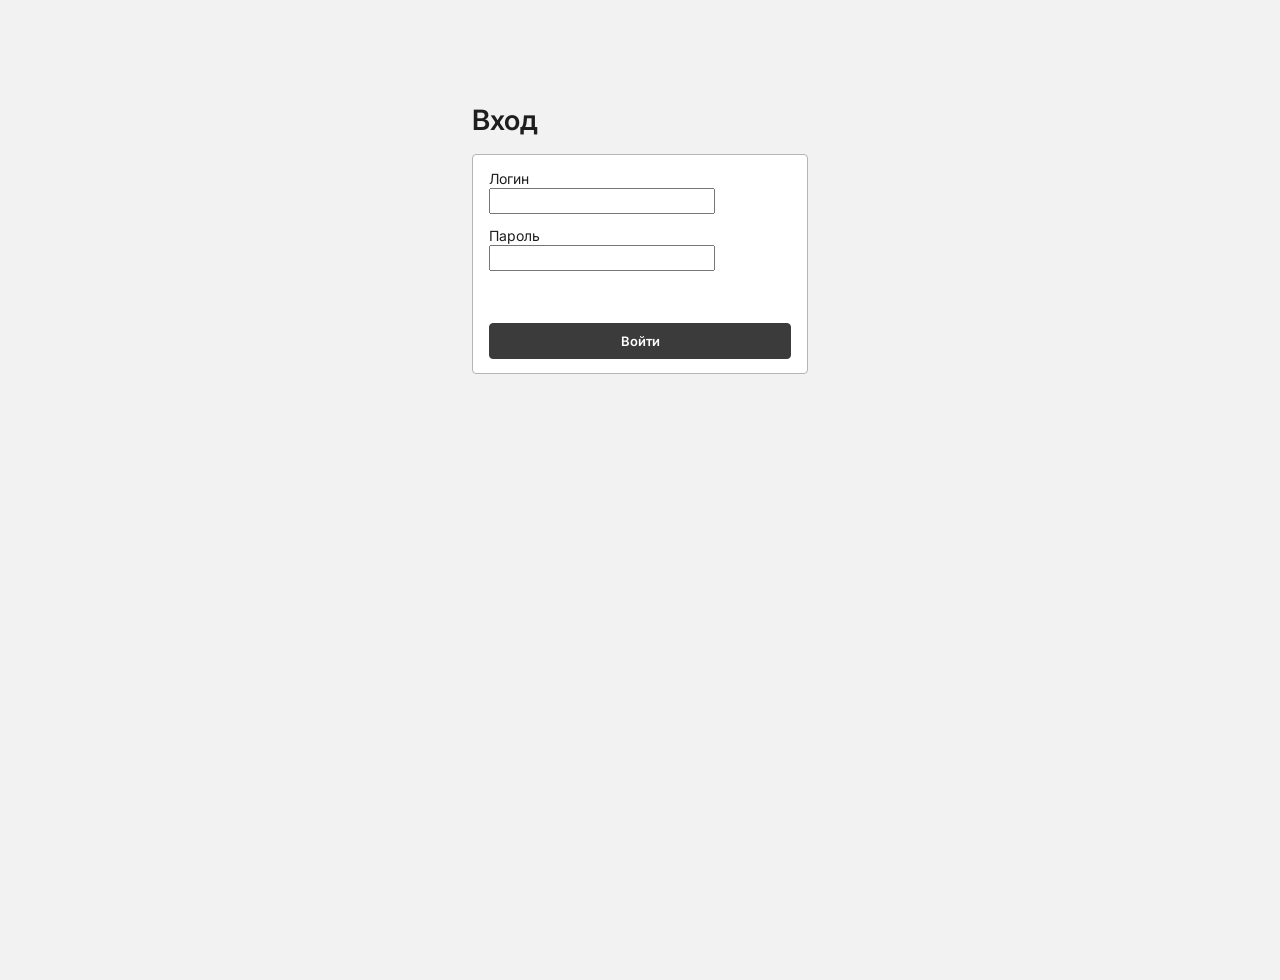
==== carriers.html @ 860aff29 "Общий шаблон сайта: шапка по ролям, вход, common.css, data.js, заготовки 6 страниц" ====
<!doctype html>
<html lang="ru">
<head>
  <meta charset="utf-8">
  <meta name="viewport" content="width=device-width, initial-scale=1">
  <title>Перевозчики — Экспедитор</title>
  <link rel="preconnect" href="https://fonts.googleapis.com">
  <link rel="preconnect" href="https://fonts.gstatic.com" crossorigin>
  <link href="https://fonts.googleapis.com/css2?family=Inter:wght@400;600&display=swap" rel="stylesheet">
  <link rel="stylesheet" href="css/common.css">
</head>
<body data-page="carriers" data-roles="logist,manager">
  <header id="app-header"></header>

  <main class="page">
    <div class="page-head">
      <h1>Перевозчики</h1>
    </div>

    <!-- Делает Ярослав. Figma: колонка 4.
         Список перевозчиков, пустая база, карточка перевозчика. -->
  </main>

  <script src="js/data.js"></script>
  <script src="js/app.js"></script>
</body>
</html>
---- css/common.css ----
/* Экспедитор — общие стили.
   Цвета и размеры сняты с серых вайрфреймов в Figma (Inter 13–14 px).
   Раздел «Компоненты» в конце — дополняет Таисия. */

:root {
  --ink: #1e1e1e;      /* основной текст */
  --mute: #666666;     /* подписи, второстепенный текст */
  --faint: #999999;    /* плейсхолдеры */
  --line: #b5b5b5;     /* рамки полей, карточек */
  --line-2: #dddddd;   /* разделители строк таблицы */
  --bg: #f2f2f2;       /* фон страницы */
  --soft: #eaeaea;     /* шапка таблицы, чипы, подсветка */
  --dark: #3b3b3b;     /* основная кнопка, активный пункт */
  --white: #ffffff;
  --radius: 4px;
  --header-h: 56px;
  --page-pad: 32px;
}

*, *::before, *::after { box-sizing: border-box; }

html, body { margin: 0; }

body {
  min-height: 100vh;
  background: var(--bg);
  color: var(--ink);
  font: 400 14px/1.4 "Inter", system-ui, -apple-system, "Segoe UI", Roboto, sans-serif;
}

h1, h2, h3 { margin: 0; font-weight: 600; }
h1 { font-size: 28px; line-height: 1.2; }
h2 { font-size: 18px; }
h3 { font-size: 15px; }

a { color: inherit; }
button, input, select, textarea { font: inherit; color: inherit; }

/* ---------- Шапка (рисует js/app.js) ---------- */

.app-header {
  position: sticky;
  top: 0;
  z-index: 10;
  display: flex;
  align-items: center;
  justify-content: space-between;
  gap: 16px;
  height: var(--header-h);
  padding: 0 var(--page-pad);
  background: var(--white);
  border-bottom: 1px solid var(--line);
}

.app-header__left { display: flex; align-items: center; gap: 28px; height: 100%; }

.brand {
  display: flex;
  align-items: center;
  gap: 8px;
  font-size: 16px;
  font-weight: 600;
  text-decoration: none;
}

.menu { display: flex; gap: 20px; height: 100%; }

.menu__item {
  display: flex;
  align-items: center;
  padding: 0 2px;
  border-bottom: 2px solid transparent;
  text-decoration: none;
}
.menu__item:hover { border-bottom-color: var(--line); }
.menu__item.is-active { font-weight: 600; border-bottom-color: var(--dark); }

.app-header__right { display: flex; align-items: center; gap: 16px; }
.user { display: flex; flex-direction: column; font-size: 13px; line-height: 1.2; }
.user__name { font-weight: 600; }
.user__role { font-size: 12px; color: var(--mute); }

.logout {
  padding: 0;
  border: 0;
  background: none;
  font-size: 13px;
  font-weight: 600;
  cursor: pointer;
}

/* ---------- Каркас страницы ---------- */

.page {
  max-width: 1280px;
  margin: 0 auto;
  padding: 24px var(--page-pad);
  display: flex;
  flex-direction: column;
  gap: 16px;
}

.page-head {
  display: flex;
  align-items: center;
  justify-content: space-between;
  gap: 16px;
  flex-wrap: wrap;
}

.crumbs { display: flex; gap: 6px; font-size: 13px; color: var(--mute); }
.crumbs a { text-decoration: none; }
.crumbs a:hover { text-decoration: underline; }
.crumbs__sep { color: var(--faint); }
.crumbs__current { color: var(--ink); font-weight: 600; }

.card {
  background: var(--white);
  border: 1px solid var(--line);
  border-radius: var(--radius);
  padding: 14px 16px;
}

.muted { color: var(--mute); }

/* Базовая кнопка — нужна уже в шаблоне. Остальные варианты — у Таисии. */
.btn {
  display: inline-flex;
  align-items: center;
  justify-content: center;
  gap: 6px;
  height: 36px;
  padding: 0 16px;
  border: 1px solid var(--line);
  border-radius: var(--radius);
  background: var(--white);
  font-size: 13px;
  font-weight: 600;
  cursor: pointer;
  text-decoration: none;
}
.btn:hover { border-color: var(--dark); }
.btn--primary { background: var(--dark); border-color: var(--dark); color: var(--white); }
.btn--primary:hover { background: #222222; }
.btn:disabled { opacity: .5; cursor: not-allowed; }

:focus-visible { outline: 2px solid var(--dark); outline-offset: 2px; }

/* ---------- Узкий экран (телефон) ---------- */

@media (max-width: 720px) {
  :root { --page-pad: 16px; }
  .app-header { height: auto; flex-wrap: wrap; padding-top: 8px; padding-bottom: 8px; }
  .app-header__left { flex-wrap: wrap; gap: 12px; }
  .menu { height: 40px; }
  h1 { font-size: 22px; }
}

/* ==========================================================
   Компоненты — Таисия
   (поля ввода и ошибки, чипы статусов, вкладки, таблица,
    модалка и затемнение, поповер, пустые состояния)
   ========================================================== */
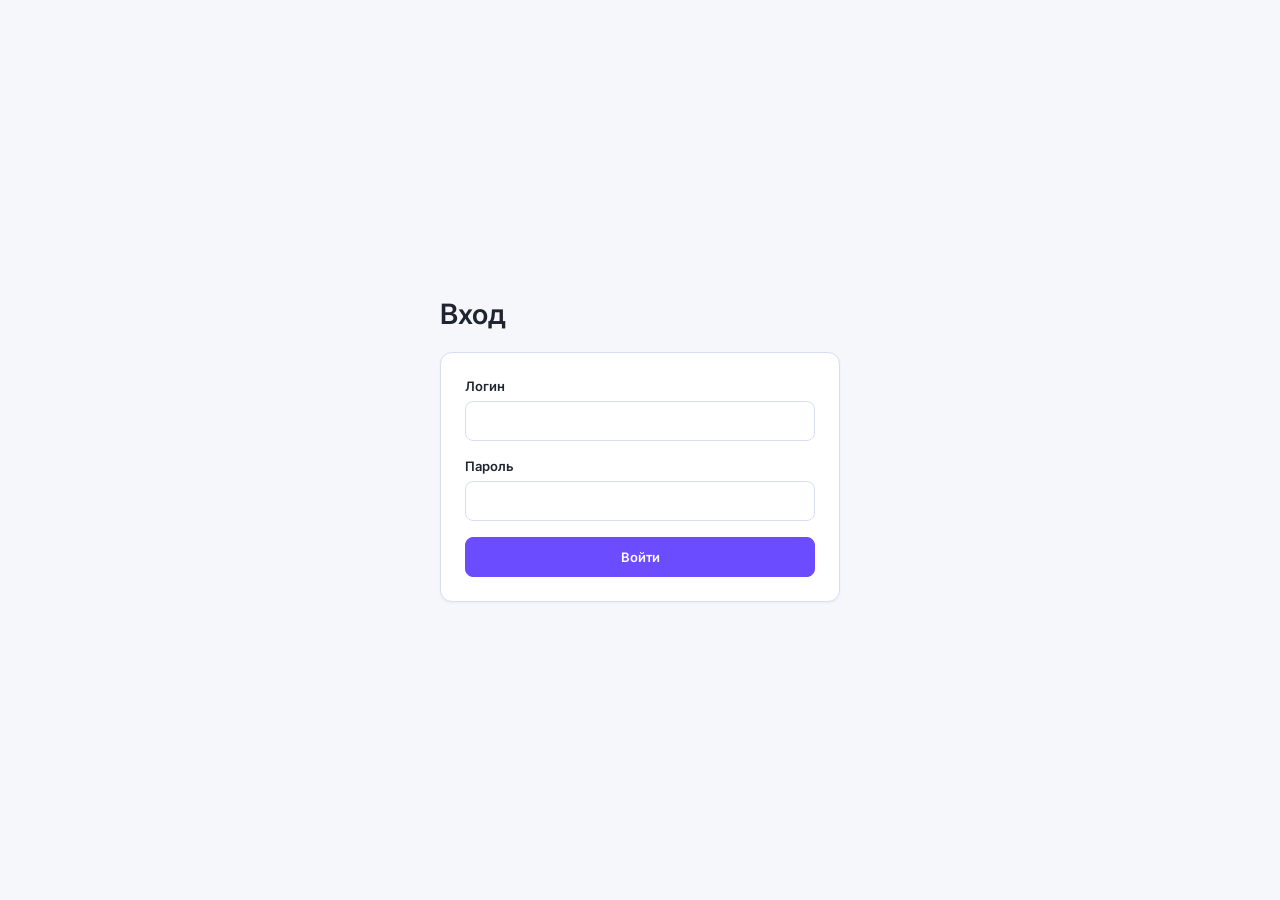
==== commit 62a96f89: "Карточка заявки связана с логикой подбора, страница «Перевозчики», вход по сохранённым сотрудникам" ====
--- a/carriers.html
+++ b/carriers.html
@@ -8,20 +8,334 @@
   <link rel="preconnect" href="https://fonts.gstatic.com" crossorigin>
   <link href="https://fonts.googleapis.com/css2?family=Inter:wght@400;600&display=swap" rel="stylesheet">
   <link rel="stylesheet" href="css/common.css">
+  <style>
+    .visually-hidden { position: absolute; width: 1px; height: 1px; padding: 0; margin: -1px; overflow: hidden; clip: rect(0, 0, 0, 0); white-space: nowrap; border: 0; }
+    .carriers-tools { display: flex; gap: 12px; flex-wrap: wrap; }
+    .search-field { position: relative; flex: 1 1 360px; max-width: 520px; }
+    .search-field svg { position: absolute; top: 50%; left: 12px; transform: translateY(-50%); pointer-events: none; }
+    .search-field input, .carriers-tools select { height: 38px; border: 1px solid var(--line); border-radius: var(--radius); background: var(--white); }
+    .search-field input { width: 100%; padding: 0 12px 0 38px; }
+    .carriers-tools select { min-width: 190px; padding: 0 32px 0 12px; }
+    .search-field input:hover, .carriers-tools select:hover { border-color: var(--dark); }
+    .list-card { padding: 0; overflow: hidden; }
+    .table-scroll { overflow-x: auto; }
+    .carriers-table { width: 100%; min-width: 900px; border-collapse: collapse; table-layout: fixed; }
+    .carriers-table th { padding: 11px 14px; background: var(--soft); color: var(--mute); font-size: 12px; font-weight: 600; text-align: left; }
+    .carriers-table th[data-sort] { cursor: pointer; }
+    .carriers-table td { padding: 13px 14px; border-top: 1px solid var(--line-2); vertical-align: middle; font-variant-numeric: tabular-nums; }
+    .carriers-table tbody tr { cursor: pointer; }
+    .carriers-table tbody tr:hover { background: #f8f8f8; }
+    .carriers-table tbody tr:focus-visible { outline-offset: -2px; }
+    .carrier-name { font-weight: 600; }
+    .cell-secondary { display: block; margin-top: 2px; color: var(--mute); font-size: 12px; }
+    .claims { display: inline-flex; align-items: center; gap: 6px; white-space: nowrap; }
+    .claims::before { content: ""; width: 8px; height: 8px; border-radius: 50%; background: var(--line); }
+    .claims--good::before { background: var(--success); }
+    .claims--mid::before { background: var(--accent); }
+    .claims--bad::before { background: var(--danger); }
+    .empty-state { padding: 64px 24px; text-align: center; }
+    .empty-state h2 { margin-bottom: 6px; }
+    .empty-state p { margin: 0 auto; max-width: 52ch; color: var(--mute); }
+    .updated { color: var(--mute); font-size: 13px; }
+
+    .carrier-head { display: flex; align-items: center; gap: 12px; flex-wrap: wrap; }
+    .kv-grid { display: grid; grid-template-columns: repeat(auto-fit, minmax(180px, 1fr)); gap: 0; border: 1px solid var(--line-2); border-radius: var(--radius); }
+    .kv { padding: 12px 14px; border-right: 1px solid var(--line-2); }
+    .kv:last-child { border-right: 0; }
+    .kv__label { color: var(--mute); font-size: 12px; }
+    .kv__value { margin-top: 2px; font-weight: 600; }
+    .card-section { display: flex; flex-direction: column; gap: 12px; }
+
+    @media (max-width: 720px) {
+      .carriers-tools { flex-direction: column; }
+      .search-field { flex-basis: auto; max-width: none; }
+      .carriers-tools select { width: 100%; }
+      .kv { border-right: 0; border-bottom: 1px solid var(--line-2); }
+      .kv:last-child { border-bottom: 0; }
+    }
+  </style>
 </head>
 <body data-page="carriers" data-roles="logist,manager">
   <header id="app-header"></header>
 
   <main class="page">
-    <div class="page-head">
-      <h1>Перевозчики</h1>
+    <!-- Список перевозчиков -->
+    <div id="list-view">
+      <div class="page" style="padding: 0; gap: 16px;">
+        <div class="page-head">
+          <div>
+            <h1>Перевозчики</h1>
+            <div class="updated" id="carriers-updated"></div>
+          </div>
+        </div>
+
+        <div class="carriers-tools" id="carriers-tools">
+          <label class="search-field">
+            <span class="visually-hidden">Поиск по названию, ИНН или телефону</span>
+            <svg width="16" height="16" viewBox="0 0 16 16" fill="none" aria-hidden="true"><circle cx="7" cy="7" r="4.75" stroke="#666" stroke-width="1.5"/><path d="m10.5 10.5 3 3" stroke="#666" stroke-width="1.5" stroke-linecap="round"/></svg>
+            <input id="carrier-search" type="search" placeholder="Название, ИНН или телефон" autocomplete="off">
+          </label>
+          <label>
+            <span class="visually-hidden">Фильтр по типу машины</span>
+            <select id="truck-filter"><option value="">Все типы машин</option></select>
+          </label>
+        </div>
+
+        <section class="card list-card" aria-label="Перевозчики из вашей базы">
+          <div class="table-scroll" id="table-wrap">
+            <table class="carriers-table">
+              <thead>
+                <tr>
+                  <th style="width: 24%">Перевозчик</th>
+                  <th style="width: 18%">Телефон</th>
+                  <th style="width: 20%">Типы машин</th>
+                  <th style="width: 10%" data-sort="trips" title="Сортировать по числу рейсов">Рейсов<span class="sort-mark"></span></th>
+                  <th style="width: 14%" data-sort="claims" title="Доля рейсов с претензиями. Сортировать">Претензии<span class="sort-mark"></span></th>
+                  <th style="width: 14%">Последний рейс</th>
+                </tr>
+              </thead>
+              <tbody id="carriers-body"></tbody>
+            </table>
+          </div>
+
+          <div class="empty-state" id="empty-filter" hidden>
+            <h2>Ничего не найдено</h2>
+            <p>Измените запрос или тип машины.</p>
+          </div>
+
+          <div class="empty-state" id="empty-base" hidden>
+            <h2>Перевозчиков пока нет</h2>
+            <p>Базу перевозчиков загружает администратор из файла CSV или XLSX. Пока она пустая, подбор ищет предложения только на ATI.SU.</p>
+          </div>
+        </section>
+      </div>
     </div>
 
-    <!-- Делает Ярослав. Figma: колонка 4.
-         Список перевозчиков, пустая база, карточка перевозчика. -->
+    <!-- Карточка перевозчика: carriers.html?id=1 -->
+    <div id="card-view" hidden>
+      <div class="page" style="padding: 0; gap: 16px;">
+        <nav id="crumbs"></nav>
+        <div class="carrier-head">
+          <h1 id="carrier-title">Перевозчик</h1>
+          <span class="badge badge--verified" id="carrier-verified" hidden>Проверенный</span>
+        </div>
+
+        <section class="card card-section" aria-labelledby="contacts-title">
+          <h3 id="contacts-title">Данные перевозчика</h3>
+          <div class="kv-grid">
+            <div class="kv"><div class="kv__label">ИНН</div><div class="kv__value" id="c-inn">-</div></div>
+            <div class="kv"><div class="kv__label">Телефон</div><div class="kv__value" id="c-phone">-</div></div>
+            <div class="kv"><div class="kv__label">Типы машин</div><div class="kv__value" id="c-types">-</div></div>
+            <div class="kv"><div class="kv__label">Источник</div><div class="kv__value">Наша база</div></div>
+          </div>
+        </section>
+
+        <section class="card card-section" aria-labelledby="stats-title">
+          <h3 id="stats-title">Работа с нашей компанией</h3>
+          <div class="kv-grid">
+            <div class="kv"><div class="kv__label">Выполнено рейсов</div><div class="kv__value" id="c-trips">-</div></div>
+            <div class="kv"><div class="kv__label">Рейсов с претензиями</div><div class="kv__value" id="c-claims">-</div></div>
+            <div class="kv"><div class="kv__label">Доля претензий</div><div class="kv__value" id="c-share">-</div></div>
+            <div class="kv"><div class="kv__label">Последний рейс</div><div class="kv__value" id="c-last">-</div></div>
+          </div>
+        </section>
+
+        <section class="card list-card" aria-labelledby="history-title">
+          <div style="padding: 14px 16px 12px;">
+            <h3 id="history-title">Заявки с этим перевозчиком</h3>
+            <div class="updated">История пополняется после каждой закрытой заявки</div>
+          </div>
+          <div class="table-scroll" id="history-wrap">
+            <table class="carriers-table" style="min-width: 640px;">
+              <thead>
+                <tr>
+                  <th style="width: 12%">№</th>
+                  <th style="width: 38%">Маршрут</th>
+                  <th style="width: 16%">Дата загрузки</th>
+                  <th style="width: 16%">Ставка</th>
+                  <th style="width: 18%">Статус</th>
+                </tr>
+              </thead>
+              <tbody id="history-body"></tbody>
+            </table>
+          </div>
+          <div class="empty-state" id="history-empty" hidden style="padding: 32px 24px;">
+            <p>Заявок с этим перевозчиком в системе пока нет.</p>
+          </div>
+        </section>
+      </div>
+    </div>
   </main>
 
   <script src="js/data.js"></script>
   <script src="js/app.js"></script>
+  <script>
+    (function () {
+      var params = new URLSearchParams(location.search);
+      // Для показа на защите: carriers.html?demo=empty — пустая база
+      var carriers = params.get('demo') === 'empty' ? [] : Exp.load('carriers').filter(function (c) { return c.source === 'own'; });
+      var esc = Exp.escapeHtml;
+      var sort = { key: null, dir: 'desc' };
+
+      var statusClass = {
+        new: 'status-chip--new', in_work: 'status-chip--in-work', carrier_chosen: 'status-chip--carrier',
+        closed: 'status-chip--closed', cancelled: 'status-chip--cancelled', lost: 'status-chip--lost'
+      };
+
+      function el(id) { return document.getElementById(id); }
+
+      // Доля рейсов с претензиями — сравнимый показатель вместо «хорошая / средняя / плохая»
+      function claimsInfo(c) {
+        var trips = Number(c.trips) || 0, claims = Number(c.claims) || 0;
+        if (!trips) return { share: null, text: 'нет истории', level: '' };
+        var share = claims / trips;
+        var level = claims === 0 ? 'good' : share <= 0.15 ? 'mid' : 'bad';
+        var pct = Math.round(share * 1000) / 10;
+        return { share: share, text: pct.toLocaleString('ru-RU') + '% · ' + claims + ' из ' + trips, level: level };
+      }
+
+      function dateTime(iso) {
+        return Exp.date(iso) + (iso.length > 10 ? ' ' + iso.slice(11, 16) : '');
+      }
+
+      function updatedAt() {
+        var imports = null;
+        try { imports = JSON.parse(localStorage.getItem('exp_admin_imports')); } catch (e) { }
+        var last = imports && imports.length ? imports[0].at : DATA.carriersUpdatedAt;
+        return last ? 'Данные обновлены: ' + dateTime(last) : '';
+      }
+
+      /* ---------- список ---------- */
+      function filtered() {
+        var q = el('carrier-search').value.trim().toLowerCase();
+        var type = el('truck-filter').value;
+        var list = carriers.filter(function (c) {
+          var hay = (c.name + ' ' + (c.inn || '') + ' ' + (c.phone || '')).toLowerCase();
+          return (!q || hay.indexOf(q) !== -1) && (!type || (c.truckTypes || []).indexOf(type) !== -1);
+        });
+        if (sort.key) {
+          var val = sort.key === 'trips'
+            ? function (c) { return Number(c.trips) || 0; }
+            // Без истории — в конец списка при любом направлении
+            : function (c) { var s = claimsInfo(c).share; return s === null ? (sort.dir === 'asc' ? 2 : -1) : s; };
+          var k = sort.dir === 'asc' ? 1 : -1;
+          list = list.slice().sort(function (a, b) { return k * (val(a) - val(b)); });
+        }
+        return list;
+      }
+
+      function rowHtml(c) {
+        var ci = claimsInfo(c);
+        return '<tr tabindex="0" data-id="' + c.id + '" aria-label="Открыть карточку: ' + esc(c.name) + '">' +
+          '<td><span class="carrier-name">' + esc(c.name) + '</span>' +
+            '<span class="cell-secondary">' + (c.inn ? 'ИНН ' + esc(c.inn) : 'ИНН не указан') + '</span></td>' +
+          '<td style="white-space: nowrap;">' + esc(c.phone || 'нет данных') + '</td>' +
+          '<td>' + esc((c.truckTypes || []).join(', ')) + '</td>' +
+          '<td>' + (Number(c.trips) || 0) + '</td>' +
+          '<td><span class="claims' + (ci.level ? ' claims--' + ci.level : '') + '">' + esc(ci.text) + '</span></td>' +
+          '<td>' + (c.lastTrip ? Exp.date(c.lastTrip) : '—') + '</td>' +
+        '</tr>';
+      }
+
+      function renderList() {
+        var list = filtered();
+        el('carriers-body').innerHTML = list.map(rowHtml).join('');
+        el('table-wrap').hidden = !list.length;
+        el('empty-base').hidden = carriers.length > 0;
+        el('empty-filter').hidden = !carriers.length || list.length > 0;
+        el('carriers-tools').hidden = !carriers.length;
+        Array.prototype.forEach.call(document.querySelectorAll('[data-sort]'), function (th) {
+          var on = th.getAttribute('data-sort') === sort.key;
+          th.setAttribute('aria-sort', on ? (sort.dir === 'asc' ? 'ascending' : 'descending') : 'none');
+          th.querySelector('.sort-mark').textContent = on ? (sort.dir === 'asc' ? ' ↑' : ' ↓') : '';
+        });
+      }
+
+      function initList() {
+        el('carriers-updated').textContent = carriers.length ? updatedAt() : '';
+        var types = [];
+        carriers.forEach(function (c) { (c.truckTypes || []).forEach(function (t) { if (types.indexOf(t) === -1) types.push(t); }); });
+        DATA.truckTypes.concat(types).filter(function (t, i, all) { return all.indexOf(t) === i && types.indexOf(t) !== -1; })
+          .forEach(function (t) {
+            var o = document.createElement('option');
+            o.value = t; o.textContent = t;
+            el('truck-filter').appendChild(o);
+          });
+
+        el('carrier-search').addEventListener('input', renderList);
+        el('truck-filter').addEventListener('change', renderList);
+        Array.prototype.forEach.call(document.querySelectorAll('[data-sort]'), function (th) {
+          th.addEventListener('click', function () {
+            var key = th.getAttribute('data-sort');
+            // Рейсы — от большего, претензии — от меньшей доли
+            if (sort.key === key) sort.dir = sort.dir === 'asc' ? 'desc' : 'asc';
+            else sort.dir = key === 'trips' ? 'desc' : 'asc';
+            sort.key = key;
+            renderList();
+          });
+        });
+
+        function open(row) { location.href = 'carriers.html?id=' + row.getAttribute('data-id'); }
+        el('carriers-body').addEventListener('click', function (e) {
+          var row = e.target.closest('tr'); if (row) open(row);
+        });
+        el('carriers-body').addEventListener('keydown', function (e) {
+          var row = e.target.closest('tr');
+          if (row && (e.key === 'Enter' || e.key === ' ')) { e.preventDefault(); open(row); }
+        });
+        renderList();
+      }
+
+      /* ---------- карточка ---------- */
+      function initCard(id) {
+        var c = Exp.load('carriers').filter(function (x) { return x.id === id; })[0];
+        el('list-view').hidden = true;
+        el('card-view').hidden = false;
+        if (!c) {
+          Exp.crumbs([['Перевозчики', 'carriers.html'], ['Перевозчик не найден']]);
+          el('carrier-title').textContent = 'Перевозчик не найден';
+          Array.prototype.forEach.call(document.querySelectorAll('#card-view section'), function (s) { s.hidden = true; });
+          return;
+        }
+        Exp.crumbs([['Перевозчики', 'carriers.html'], [c.name]]);
+        document.title = c.name + ' — Экспедитор';
+        var ci = claimsInfo(c);
+        el('carrier-title').textContent = c.name;
+        // Как в подборе: «Проверенный» — от 5 рейсов и доля претензий не больше 15%
+        el('carrier-verified').hidden = !((Number(c.trips) || 0) >= 5 && ci.level !== 'bad');
+        el('c-inn').textContent = c.inn || 'не указан';
+        el('c-phone').textContent = c.phone || 'нет данных';
+        el('c-types').textContent = (c.truckTypes || []).join(', ') || 'нет данных';
+        el('c-trips').textContent = String(Number(c.trips) || 0);
+        el('c-claims').textContent = c.trips ? String(Number(c.claims) || 0) : 'нет данных';
+        el('c-share').textContent = ci.share === null ? 'нет истории' : ci.text.split(' · ')[0];
+        el('c-last').textContent = c.lastTrip ? Exp.date(c.lastTrip) : 'рейсов ещё не было';
+
+        var orders = Exp.load('orders').filter(function (o) { return o.carrierId === c.id; })
+          .sort(function (a, b) { return a.loadDate < b.loadDate ? 1 : -1; });
+        el('history-body').innerHTML = orders.map(function (o) {
+          return '<tr tabindex="0" data-order="' + o.id + '" aria-label="Открыть заявку №' + o.id + '">' +
+            '<td>' + o.id + '</td>' +
+            '<td><span class="carrier-name">' + esc(o.from + ' → ' + o.to) + '</span></td>' +
+            '<td>' + Exp.date(o.loadDate) + '</td>' +
+            '<td>' + (o.carrierRate ? Exp.money(o.carrierRate) : '—') + '</td>' +
+            '<td><span class="status-chip ' + (statusClass[o.status] || '') + '">' + esc(DATA.statuses[o.status]) + '</span></td>' +
+          '</tr>';
+        }).join('');
+        el('history-wrap').hidden = !orders.length;
+        el('history-empty').hidden = orders.length > 0;
+        el('history-body').addEventListener('click', function (e) {
+          var row = e.target.closest('tr'); if (row) location.href = 'order.html?id=' + row.getAttribute('data-order');
+        });
+        el('history-body').addEventListener('keydown', function (e) {
+          var row = e.target.closest('tr');
+          if (row && e.key === 'Enter') location.href = 'order.html?id=' + row.getAttribute('data-order');
+        });
+      }
+
+      var id = Number(params.get('id'));
+      if (id) initCard(id); else initList();
+    })();
+  </script>
 </body>
 </html>
--- a/css/common.css
+++ b/css/common.css
@@ -1,24 +1,45 @@
-/* Экспедитор — общие стили.
-   Цвета и размеры сняты с серых вайрфреймов в Figma (Inter 13–14 px).
-   Раздел «Компоненты» в конце — дополняет Таисия. */
+
+/* Экспедитор - общие стили.
+   Светло-серый фон, фиолетовый основной акцент, оранжевый*/
 
 :root {
-  --ink: #1e1e1e;      /* основной текст */
-  --mute: #666666;     /* подписи, второстепенный текст */
-  --faint: #999999;    /* плейсхолдеры */
-  --line: #b5b5b5;     /* рамки полей, карточек */
-  --line-2: #dddddd;   /* разделители строк таблицы */
-  --bg: #f2f2f2;       /* фон страницы */
-  --soft: #eaeaea;     /* шапка таблицы, чипы, подсветка */
-  --dark: #3b3b3b;     /* основная кнопка, активный пункт */
+  --ink: #1f2430;
+  --mute: #737b91;
+  --faint: #98a0b5;
+  --line: #d8deef;
+  --line-2: #e9ecf5;
+  --bg: #f6f7fb;
+  --soft: #f3f4f8;
   --white: #ffffff;
-  --radius: 4px;
+
+  --primary: #6c4cff;
+  --primary-hover: #5838ed;
+  --primary-soft: #f1edff;
+
+  --accent: #f59e0b;
+  --accent-soft: #fff4df;
+
+  --success: #2fa36b;
+  --success-soft: #eaf8f0;
+
+  --danger: #e34d59;
+  --danger-soft: #fff0f1;
+
+  --warning: #e79518;
+  --warning-soft: #fff6df;
+
+  /* Совместимость со страницами, которые уже используют --dark. */
+  --dark: var(--primary);
+
+  --radius: 8px;
+  --radius-lg: 12px;
   --header-h: 56px;
   --page-pad: 32px;
+  --shadow-sm: 0 1px 3px rgba(28, 35, 55, .05);
+  --shadow-md: 0 14px 36px rgba(34, 27, 80, .14);
 }
 
 *, *::before, *::after { box-sizing: border-box; }
-
 html, body { margin: 0; }
 
 body {
@@ -32,16 +53,31 @@
 h1 { font-size: 28px; line-height: 1.2; }
 h2 { font-size: 18px; }
 h3 { font-size: 15px; }
-
+p { margin: 0; }
 a { color: inherit; }
 button, input, select, textarea { font: inherit; color: inherit; }
-
-/* ---------- Шапка (рисует js/app.js) ---------- */
+button { -webkit-tap-highlight-color: transparent; }
+
+[hidden], .is-hidden { display: none !important; }
+
+.visually-hidden {
+  position: absolute;
+  width: 1px;
+  height: 1px;
+  padding: 0;
+  margin: -1px;
+  overflow: hidden;
+  clip: rect(0, 0, 0, 0);
+  white-space: nowrap;
+  border: 0;
+}
+
+/* ---------- Шапка ---------- */
 
 .app-header {
   position: sticky;
   top: 0;
-  z-index: 10;
+  z-index: 50;
   display: flex;
   align-items: center;
   justify-content: space-between;
@@ -49,10 +85,15 @@
   height: var(--header-h);
   padding: 0 var(--page-pad);
   background: var(--white);
-  border-bottom: 1px solid var(--line);
-}
-
-.app-header__left { display: flex; align-items: center; gap: 28px; height: 100%; }
+  border-bottom: 1px solid var(--line-2);
+}
+
+.app-header__left {
+  display: flex;
+  align-items: center;
+  gap: 28px;
+  height: 100%;
+}
 
 .brand {
   display: flex;
@@ -63,27 +104,57 @@
   text-decoration: none;
 }
 
-.menu { display: flex; gap: 20px; height: 100%; }
+.brand svg path,
+.brand svg circle { stroke: var(--primary); }
+
+.menu {
+  display: flex;
+  gap: 20px;
+  height: 100%;
+}
 
 .menu__item {
   display: flex;
   align-items: center;
   padding: 0 2px;
   border-bottom: 2px solid transparent;
+  color: #394056;
   text-decoration: none;
 }
-.menu__item:hover { border-bottom-color: var(--line); }
-.menu__item.is-active { font-weight: 600; border-bottom-color: var(--dark); }
-
-.app-header__right { display: flex; align-items: center; gap: 16px; }
-.user { display: flex; flex-direction: column; font-size: 13px; line-height: 1.2; }
+
+.menu__item:hover {
+  color: var(--primary);
+  border-bottom-color: #d8d0ff;
+}
+
+.menu__item.is-active {
+  color: var(--primary);
+  font-weight: 600;
+  border-bottom-color: var(--primary);
+}
+
+.app-header__right {
+  display: flex;
+  align-items: center;
+  gap: 16px;
+}
+
+.user {
+  display: flex;
+  flex-direction: column;
+  font-size: 13px;
+  line-height: 1.2;
+}
+
 .user__name { font-weight: 600; }
 .user__role { font-size: 12px; color: var(--mute); }
 
 .logout {
-  padding: 0;
+  padding: 0 0 0 16px;
   border: 0;
+  border-left: 1px solid var(--line-2);
   background: none;
+  color: var(--primary);
   font-size: 13px;
   font-weight: 600;
   cursor: pointer;
@@ -94,7 +165,7 @@
 .page {
   max-width: 1280px;
   margin: 0 auto;
-  padding: 24px var(--page-pad);
+  padding: 24px var(--page-pad) 40px;
   display: flex;
   flex-direction: column;
   gap: 16px;
@@ -108,8 +179,20 @@
   flex-wrap: wrap;
 }
 
-.crumbs { display: flex; gap: 6px; font-size: 13px; color: var(--mute); }
-.crumbs a { text-decoration: none; }
+.crumbs {
+  display: flex;
+  align-items: center;
+  gap: 6px;
+  min-height: 20px;
+  font-size: 13px;
+  color: var(--mute);
+}
+
+.crumbs a {
+  color: var(--primary);
+  text-decoration: none;
+}
+
 .crumbs a:hover { text-decoration: underline; }
 .crumbs__sep { color: var(--faint); }
 .crumbs__current { color: var(--ink); font-weight: 600; }
@@ -117,47 +200,662 @@
 .card {
   background: var(--white);
   border: 1px solid var(--line);
-  border-radius: var(--radius);
-  padding: 14px 16px;
+  border-radius: var(--radius-lg);
+  padding: 16px;
+  box-shadow: var(--shadow-sm);
 }
 
 .muted { color: var(--mute); }
 
-/* Базовая кнопка — нужна уже в шаблоне. Остальные варианты — у Таисии. */
+/* ---------- Кнопки ---------- */
+
 .btn {
   display: inline-flex;
   align-items: center;
   justify-content: center;
-  gap: 6px;
-  height: 36px;
+  gap: 7px;
+  min-height: 36px;
   padding: 0 16px;
   border: 1px solid var(--line);
   border-radius: var(--radius);
   background: var(--white);
+  color: var(--ink);
   font-size: 13px;
   font-weight: 600;
   cursor: pointer;
   text-decoration: none;
-}
-.btn:hover { border-color: var(--dark); }
-.btn--primary { background: var(--dark); border-color: var(--dark); color: var(--white); }
-.btn--primary:hover { background: #222222; }
-.btn:disabled { opacity: .5; cursor: not-allowed; }
-
-:focus-visible { outline: 2px solid var(--dark); outline-offset: 2px; }
-
-/* ---------- Узкий экран (телефон) ---------- */
+  transition: border-color .15s ease, background .15s ease, color .15s ease, transform .15s ease;
+}
+
+.btn:hover {
+  border-color: #b7bfe0;
+  background: #fbfbfe;
+}
+
+.btn:active { transform: translateY(1px); }
+
+.btn--primary {
+  background: var(--primary);
+  border-color: var(--primary);
+  color: var(--white);
+}
+
+.btn--primary:hover {
+  background: var(--primary-hover);
+  border-color: var(--primary-hover);
+}
+
+.btn--danger {
+  color: var(--danger);
+  border-color: #f1bdc2;
+  background: var(--white);
+}
+
+.btn--danger:hover {
+  background: var(--danger-soft);
+  border-color: #eca4aa;
+}
+
+.btn--warning {
+  color: #7b4a00;
+  border-color: #f3cf88;
+  background: var(--accent-soft);
+}
+
+.btn--ghost {
+  border-color: transparent;
+  background: transparent;
+  color: var(--primary);
+}
+
+.btn--sm {
+  min-height: 30px;
+  padding: 0 11px;
+  font-size: 12px;
+}
+
+.btn:disabled {
+  opacity: .5;
+  cursor: not-allowed;
+  transform: none;
+}
+
+:focus-visible {
+  outline: 2px solid var(--primary);
+  outline-offset: 2px;
+}
+
+/* ==========================================================
+   Компоненты - Таисия
+   ========================================================== */
+
+/* ---------- Поля ввода и ошибки ---------- */
+
+.field {
+  display: flex;
+  flex-direction: column;
+  gap: 6px;
+}
+
+.field__label {
+  font-size: 13px;
+  font-weight: 600;
+}
+
+.field__required { color: var(--danger); }
+
+.field__control {
+  width: 100%;
+  min-height: 38px;
+  padding: 8px 11px;
+  border: 1px solid var(--line);
+  border-radius: var(--radius);
+  background: var(--white);
+  outline: none;
+  transition: border-color .15s ease, box-shadow .15s ease;
+}
+
+textarea.field__control {
+  min-height: 94px;
+  resize: vertical;
+}
+
+.field__control:hover { border-color: #b8c1df; }
+
+.field__control:focus {
+  border-color: var(--primary);
+  box-shadow: 0 0 0 3px rgba(108, 76, 255, .11);
+}
+
+.field__control::placeholder { color: var(--faint); }
+
+.field__hint {
+  color: var(--faint);
+  font-size: 12px;
+}
+
+.field__error {
+  display: none;
+  color: var(--danger);
+  font-size: 12px;
+  line-height: 1.3;
+}
+
+.field.is-error .field__control,
+.field__control[aria-invalid="true"] {
+  border-color: var(--danger);
+  background: #fffdfd;
+}
+
+.field.is-error .field__error,
+.field__control[aria-invalid="true"] ~ .field__error {
+  display: block;
+}
+
+/* ---------- Чипы статусов ---------- */
+
+.status,
+.status-chip {
+  display: inline-flex;
+  align-items: center;
+  gap: 6px;
+  min-height: 24px;
+  padding: 3px 9px;
+  border-radius: 999px;
+  background: var(--soft);
+  color: #555d72;
+  font-size: 12px;
+  font-weight: 600;
+  white-space: nowrap;
+}
+
+.status-chip--new { background: #f0f1f5; color: #5f6678; }
+.status-chip--in-work { background: var(--primary-soft); color: var(--primary); }
+.status-chip--carrier { background: var(--accent-soft); color: #9a5b00; }
+.status-chip--closed { background: var(--success-soft); color: #20794c; }
+.status-chip--cancelled { background: #f1f2f5; color: #707789; }
+.status-chip--lost { background: var(--danger-soft); color: #b93844; }
+
+/* ---------- Вкладки ---------- */
+
+.tabs {
+  display: flex;
+  gap: 24px;
+  border-bottom: 1px solid var(--line);
+  overflow-x: auto;
+}
+
+.tab {
+  flex: 0 0 auto;
+  display: inline-flex;
+  align-items: center;
+  gap: 8px;
+  min-height: 42px;
+  padding: 0 2px;
+  border: 0;
+  border-bottom: 2px solid transparent;
+  background: transparent;
+  color: var(--mute);
+  cursor: pointer;
+}
+
+.tab:hover { color: var(--ink); }
+
+.tab.is-active {
+  border-bottom-color: var(--primary);
+  color: var(--primary);
+  font-weight: 600;
+}
+
+.tab__count {
+  min-width: 24px;
+  padding: 2px 7px;
+  border-radius: 12px;
+  background: var(--soft);
+  color: var(--ink);
+  font-size: 12px;
+  text-align: center;
+}
+
+/* ---------- Таблица ---------- */
+
+.table-scroll,
+.table-wrap {
+  width: 100%;
+  overflow: auto;
+}
+
+.data-table {
+  width: 100%;
+  min-width: 920px;
+  border-collapse: collapse;
+  table-layout: fixed;
+}
+
+.data-table th {
+  padding: 10px 12px;
+  background: #f7f8fb;
+  border-bottom: 1px solid var(--line-2);
+  color: var(--mute);
+  font-size: 12px;
+  font-weight: 600;
+  text-align: left;
+  white-space: nowrap;
+}
+
+.data-table td {
+  padding: 12px;
+  border-top: 1px solid var(--line-2);
+  vertical-align: middle;
+}
+
+.data-table tbody tr:first-child td { border-top: 0; }
+.data-table tbody tr:hover { background: #fbfbfe; }
+
+.data-table__row--recommended {
+  background: linear-gradient(90deg, rgba(108, 76, 255, .07), rgba(108, 76, 255, .025));
+}
+
+.data-table__row--recommended:hover {
+  background: linear-gradient(90deg, rgba(108, 76, 255, .10), rgba(108, 76, 255, .04));
+}
+
+.route { font-weight: 600; }
+
+.cell-secondary {
+  display: block;
+  margin-top: 2px;
+  color: var(--mute);
+  font-size: 12px;
+}
+
+.table-link {
+  padding: 0;
+  border: 0;
+  background: none;
+  color: var(--primary);
+  font-size: 12px;
+  cursor: pointer;
+  text-decoration: underline;
+  text-decoration-color: rgba(108, 76, 255, .35);
+  text-underline-offset: 2px;
+}
+
+.table-actions {
+  display: flex;
+  align-items: center;
+  gap: 9px;
+  flex-wrap: wrap;
+}
+
+/* ---------- Бейджи и рейтинг ---------- */
+
+.badges {
+  display: flex;
+  align-items: center;
+  gap: 6px;
+  flex-wrap: wrap;
+}
+
+.badge {
+  display: inline-flex;
+  align-items: center;
+  gap: 5px;
+  min-height: 22px;
+  padding: 2px 7px;
+  border-radius: 6px;
+  background: var(--soft);
+  color: #596076;
+  font-size: 11px;
+  font-weight: 600;
+  white-space: nowrap;
+}
+
+.badge--recommended {
+  background: var(--primary-soft);
+  color: var(--primary);
+}
+
+.badge--cheapest {
+  background: var(--accent-soft);
+  color: #a76000;
+}
+
+.badge--verified {
+  background: var(--success-soft);
+  color: #247a4e;
+}
+
+.rating {
+  display: inline-flex;
+  align-items: center;
+  justify-content: center;
+  min-width: 34px;
+  height: 26px;
+  padding: 0 7px;
+  border-radius: 7px;
+  background: var(--primary-soft);
+  color: var(--primary);
+  font-weight: 700;
+}
+
+.rating--good { background: var(--success-soft); color: #247a4e; }
+.rating--mid { background: var(--accent-soft); color: #a76000; }
+.rating--low { background: var(--danger-soft); color: #bd3d48; }
+
+.own-source {
+  display: inline-flex;
+  align-items: center;
+  gap: 6px;
+  color: var(--primary);
+  font-size: 12px;
+  font-weight: 600;
+  white-space: nowrap;
+}
+
+.paw-icon {
+  width: 15px;
+  height: 15px;
+  flex: 0 0 auto;
+  fill: currentColor;
+}
+
+/* ---------- Уведомления ---------- */
+
+.alert {
+  display: flex;
+  align-items: flex-start;
+  gap: 10px;
+  padding: 11px 13px;
+  border: 1px solid var(--line);
+  border-radius: var(--radius);
+  background: var(--soft);
+  color: #50586d;
+}
+
+.alert__icon {
+  flex: 0 0 auto;
+  width: 20px;
+  height: 20px;
+  border-radius: 50%;
+  display: inline-flex;
+  align-items: center;
+  justify-content: center;
+  font-weight: 700;
+}
+
+.alert strong {
+  display: block;
+  margin-bottom: 2px;
+  color: var(--ink);
+}
+
+.alert--warning {
+  border-color: #f0cf8e;
+  background: var(--warning-soft);
+  color: #7d5b19;
+}
+
+.alert--warning .alert__icon {
+  background: #f7be51;
+  color: #fff;
+}
+
+.alert--danger {
+  border-color: #efc4c7;
+  background: var(--danger-soft);
+  color: #9f3942;
+}
+
+.alert--danger .alert__icon {
+  background: var(--danger);
+  color: #fff;
+}
+
+.alert--success {
+  border-color: #bfe4cf;
+  background: var(--success-soft);
+  color: #2f7551;
+}
+
+/* ---------- Пустые состояния ---------- */
+
+.empty-state {
+  padding: 58px 24px;
+  text-align: center;
+}
+
+.empty-state__icon {
+  width: 52px;
+  height: 52px;
+  margin: 0 auto 14px;
+  border-radius: 50%;
+  background: var(--primary-soft);
+  color: var(--primary);
+  display: grid;
+  place-items: center;
+  font-size: 24px;
+}
+
+.empty-state h2 { margin-bottom: 6px; }
+
+.empty-state p {
+  max-width: 620px;
+  margin: 0 auto;
+  color: var(--mute);
+}
+
+.empty-state__actions {
+  display: flex;
+  justify-content: center;
+  gap: 10px;
+  margin-top: 18px;
+  flex-wrap: wrap;
+}
+
+/* ---------- Модалка и затемнение ---------- */
+
+.modal-backdrop {
+  position: fixed;
+  inset: 0;
+  z-index: 200;
+  display: grid;
+  place-items: center;
+  padding: 24px;
+  background: rgba(21, 25, 39, .52);
+  backdrop-filter: blur(2px);
+}
+
+.modal {
+  width: min(100%, 520px);
+  max-height: calc(100vh - 48px);
+  overflow: auto;
+  border: 1px solid var(--line);
+  border-radius: var(--radius-lg);
+  background: var(--white);
+  box-shadow: var(--shadow-md);
+}
+
+.modal--sm { width: min(100%, 430px); }
+
+.modal__head {
+  display: flex;
+  align-items: flex-start;
+  justify-content: space-between;
+  gap: 16px;
+  padding: 18px 20px 12px;
+}
+
+.modal__title {
+  font-size: 18px;
+  font-weight: 600;
+}
+
+.modal__close,
+.popover__close {
+  width: 30px;
+  height: 30px;
+  border: 0;
+  border-radius: 6px;
+  background: transparent;
+  color: var(--mute);
+  font-size: 22px;
+  line-height: 1;
+  cursor: pointer;
+}
+
+.modal__close:hover,
+.popover__close:hover {
+  background: var(--soft);
+  color: var(--ink);
+}
+
+.modal__body {
+  display: flex;
+  flex-direction: column;
+  gap: 14px;
+  padding: 0 20px 18px;
+}
+
+.modal__actions {
+  display: flex;
+  justify-content: flex-end;
+  gap: 10px;
+  padding: 14px 20px 18px;
+  border-top: 1px solid var(--line-2);
+}
+
+.modal-kv {
+  display: grid;
+  grid-template-columns: 1fr 1fr;
+  gap: 10px 20px;
+}
+
+.modal-kv__label {
+  color: var(--mute);
+  font-size: 12px;
+}
+
+.modal-kv__value {
+  margin-top: 2px;
+  font-weight: 600;
+}
+
+.margin-box {
+  padding: 13px 14px;
+  border-radius: var(--radius);
+  background: var(--success-soft);
+  color: #20794c;
+}
+
+.margin-box--negative {
+  background: var(--danger-soft);
+  color: #bb3742;
+}
+
+.margin-box__label { font-size: 12px; }
+
+.margin-box__value {
+  margin-top: 2px;
+  font-size: 22px;
+  font-weight: 700;
+}
+
+.margin-box__meta { margin-top: 2px; font-size: 12px; }
+
+/* ---------- Поповер ---------- */
+
+.popover {
+  position: fixed;
+  z-index: 160;
+  width: min(380px, calc(100vw - 32px));
+  max-height: min(560px, calc(100vh - 32px));
+  overflow: auto;
+  border: 1px solid var(--line);
+  border-radius: var(--radius-lg);
+  background: var(--white);
+  box-shadow: var(--shadow-md);
+}
+
+.popover__head {
+  display: flex;
+  align-items: flex-start;
+  justify-content: space-between;
+  gap: 12px;
+  padding: 16px 16px 10px;
+  border-bottom: 1px solid var(--line-2);
+}
+
+.popover__title {
+  font-size: 16px;
+  font-weight: 600;
+}
+
+.popover__body { padding: 14px 16px 16px; }
+
+.popover-grid {
+  display: grid;
+  grid-template-columns: 1fr 1fr;
+  gap: 10px;
+}
+
+.popover-stat {
+  min-height: 82px;
+  padding: 10px;
+  border: 1px solid var(--line-2);
+  border-radius: var(--radius);
+  background: #fafafe;
+}
+
+.popover-stat__label {
+  color: var(--mute);
+  font-size: 11px;
+}
+
+.popover-stat__value {
+  margin-top: 5px;
+  font-weight: 600;
+}
+
+.popover-stat__points {
+  margin-top: 6px;
+  color: var(--primary);
+  font-size: 15px;
+  font-weight: 700;
+}
+
+.popover-total {
+  margin-top: 12px;
+  padding: 10px 12px;
+  border-radius: var(--radius);
+  background: var(--primary-soft);
+  color: var(--primary);
+  font-size: 18px;
+  font-weight: 700;
+  text-align: right;
+}
+
+/* ---------- Узкий экран ---------- */
 
 @media (max-width: 720px) {
   :root { --page-pad: 16px; }
-  .app-header { height: auto; flex-wrap: wrap; padding-top: 8px; padding-bottom: 8px; }
-  .app-header__left { flex-wrap: wrap; gap: 12px; }
+
+  .app-header {
+    height: auto;
+    flex-wrap: wrap;
+    padding-top: 8px;
+    padding-bottom: 8px;
+  }
+
+  .app-header__left {
+    flex-wrap: wrap;
+    gap: 12px;
+  }
+
   .menu { height: 40px; }
   h1 { font-size: 22px; }
-}
-
-/* ==========================================================
-   Компоненты — Таисия
-   (поля ввода и ошибки, чипы статусов, вкладки, таблица,
-    модалка и затемнение, поповер, пустые состояния)
-   ========================================================== */
+
+  .modal-kv,
+  .popover-grid { grid-template-columns: 1fr; }
+}
+
